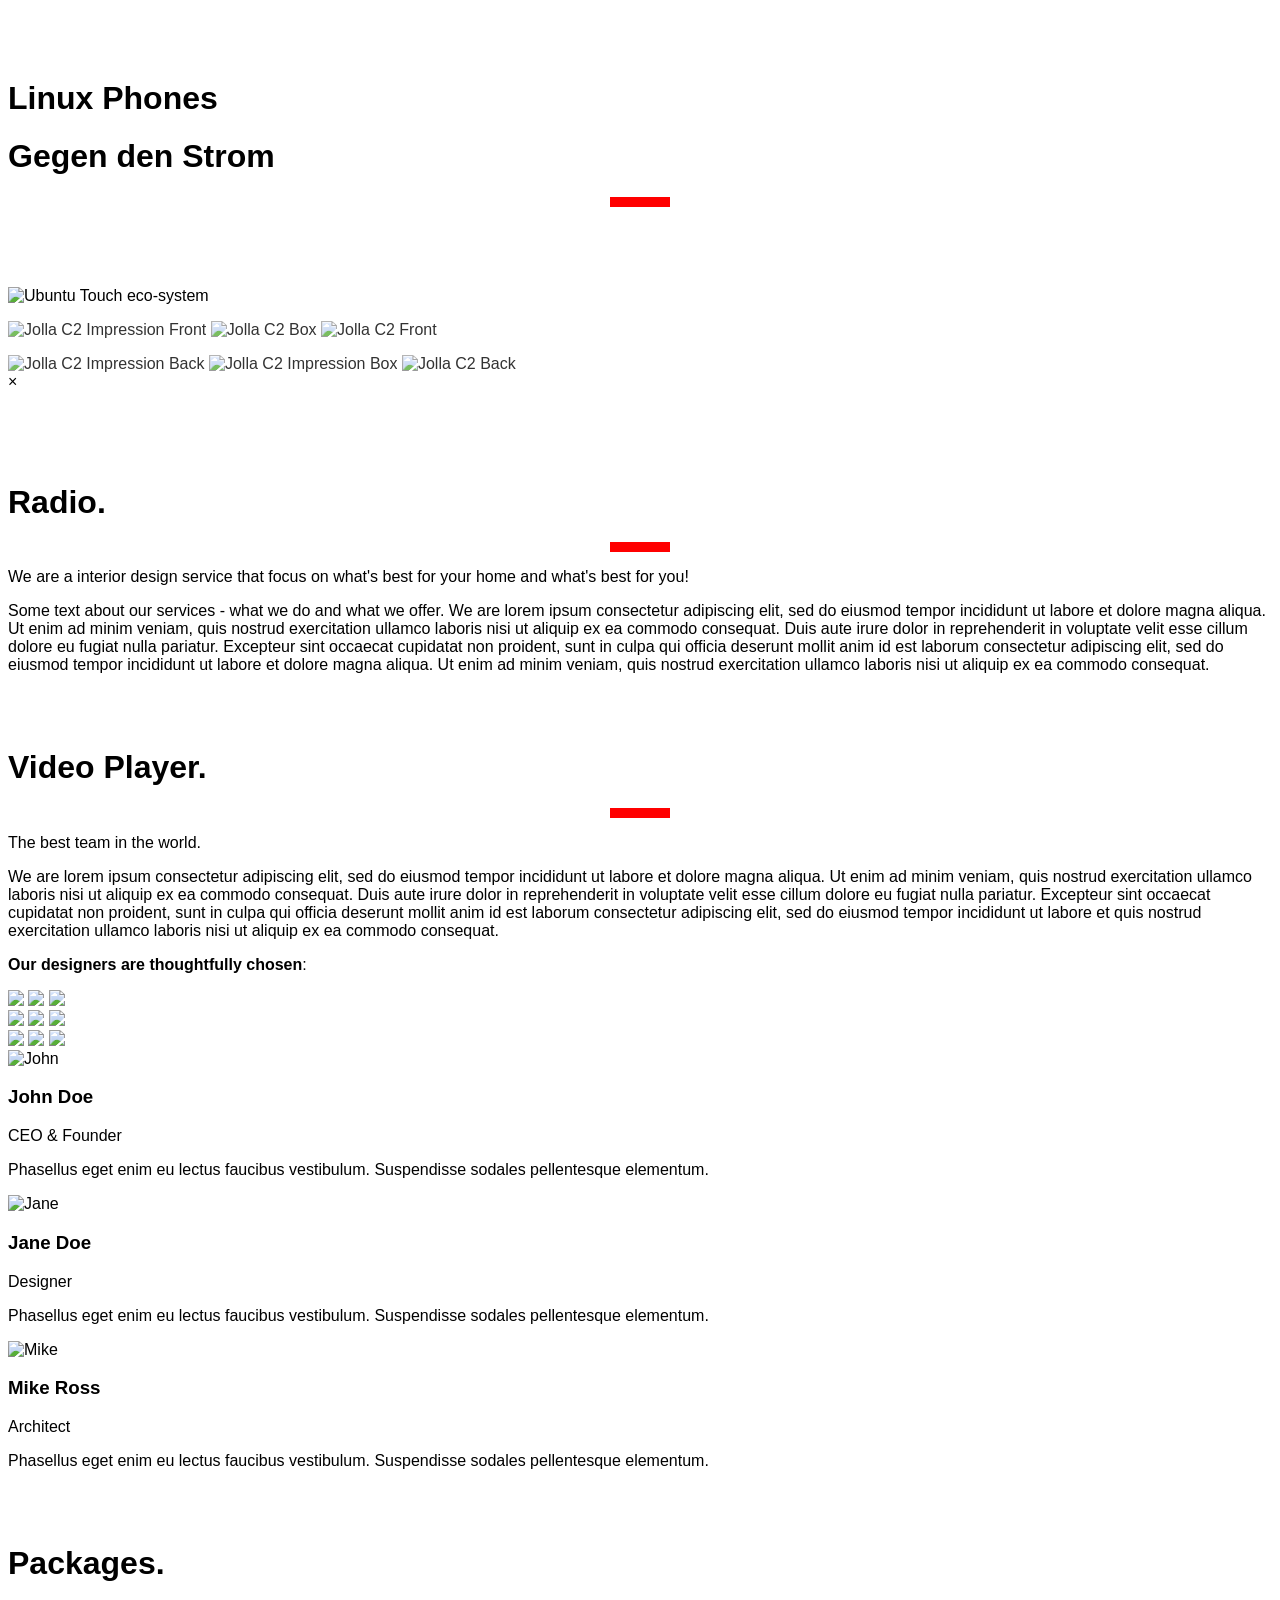
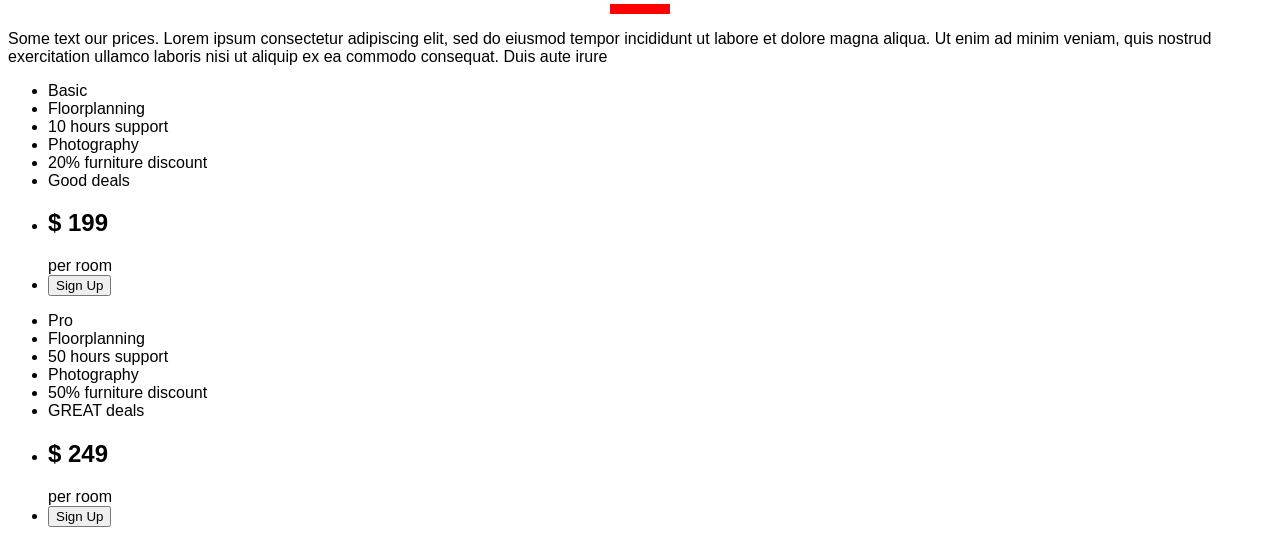
==== home_content.html @ 477bff23 "Add files via upload" ====
<!DOCTYPE html>
<html lang="en">
  <head>
    <title>JoJuMaXx</title>
    <meta charset="UTF-8">
    <meta name="viewport" content="width=device-width, initial-scale=1">
    <link rel="stylesheet" href="https://filedn.eu/lJrHKXREEy652QMLSYIx7xF/LinuxPhones/WebSite/CSS/style.css">
    <link rel="stylesheet" href="https://filedn.eu/lJrHKXREEy652QMLSYIx7xF/LinuxPhones/WebSite/CSS/fonts.css">
    <style>
      body,h1,h2,h3,h4,h5 {font-family: "Poppins", sans-serif}
      body {font-size:16px;}
      .lp-half img{margin-bottom:-6px;margin-top:16px;opacity:0.8;cursor:pointer}
      .lp-half img:hover{opacity:1}
    </style>
  </head>
  
  <body>
    <div class="lp-main">

      <!-- Header -->
      <div class="lp-container" style="margin-top:80px" id="showcase">
        <h1 class="lp-jumbo"><b>Linux Phones</b></h1>
        <h1 class="lp-xxxlarge lp-text-red"><b>Gegen den Strom</b></h1>
        <hr style="width:50px;border:5px solid red" class="lp-round">
      </div>
  
      <div id="main_image" class="lp-container" style="margin-top:80px">
        <img class="lp-image" src="https://filedn.eu/lJrHKXREEy652QMLSYIx7xF/LinuxPhones/WebSite/Linux_Phones/Ubuntu_Touch/oekosystem_web.jpg" alt="Ubuntu Touch eco-system">
      <!-- Photo grid (modal) -->
      <div class="lp-row-padding">
        <div class="lp-half">
          <img src="https://filedn.eu/lJrHKXREEy652QMLSYIx7xF/LinuxPhones/WebSite/jolla/c2/jolla_c2_image_grid_1_web.webp" style="width:100%" onclick="onClick(this)" alt="Jolla C2 Impression Front">
          <img src="https://filedn.eu/lJrHKXREEy652QMLSYIx7xF/LinuxPhones/WebSite/jolla/c2/jolla_c2_image_grid_3_web.webp" style="width:100%" onclick="onClick(this)" alt="Jolla C2 Box">
          <img src="https://filedn.eu/lJrHKXREEy652QMLSYIx7xF/LinuxPhones/WebSite/jolla/c2/jolla_c2_image_grid_5_web.webp" style="width:100%" onclick="onClick(this)" alt="Jolla C2 Front">
        </div>

        <div class="lp-half">
          <img src="https://filedn.eu/lJrHKXREEy652QMLSYIx7xF/LinuxPhones/WebSite/jolla/c2/jolla_c2_image_grid_2_web.webp" style="width:100%" onclick="onClick(this)" alt="Jolla C2 Impression Back">
          <img src="https://filedn.eu/lJrHKXREEy652QMLSYIx7xF/LinuxPhones/WebSite/jolla/c2/jolla_c2_image_grid_4_web.webp" style="width:100%" onclick="onClick(this)" alt="Jolla C2 Impression Box">
          <img src="https://filedn.eu/lJrHKXREEy652QMLSYIx7xF/LinuxPhones/WebSite/jolla/c2/jolla_c2_image_grid_6_web.webp" style="width:100%" onclick="onClick(this)" alt="Jolla C2 Back">
        </div>
      </div>

      <!-- Modal for full size images on click-->
      <div id="modal01" class="lp-modal lp-black" style="padding-top:0" onclick="this.style.display='none'">
        <span class="lp-button lp-black lp-xxlarge lp-display-topright">×</span>
        <div class="lp-modal-content lp-animate-zoom lp-center lp-transparent lp-padding-128">
          <img id="img01" class="lp-image">
          <p id="caption"></p>
        </div>
      </div>

      <!-- Radio -->
      <div class="lp-container" id="services" style="margin-top:75px">
        <h1 class="lp-xxxlarge lp-text-red"><b>Radio.</b></h1>
        <hr style="width:50px;border:5px solid red" class="lp-round">
        <p>We are a interior design service that focus on what's best for your home and what's best for you!</p>
        <p>Some text about our services - what we do and what we offer. We are lorem ipsum consectetur adipiscing elit, sed do eiusmod tempor incididunt ut labore et dolore magna aliqua. Ut enim ad minim veniam, quis nostrud exercitation ullamco laboris nisi ut aliquip ex ea commodo consequat. Duis aute irure
    dolor in reprehenderit in voluptate velit esse cillum dolore eu fugiat nulla pariatur. Excepteur sint occaecat cupidatat non proident, sunt in culpa qui officia deserunt mollit anim id est laborum consectetur adipiscing elit, sed do eiusmod tempor
    incididunt ut labore et dolore magna aliqua. Ut enim ad minim veniam, quis nostrud exercitation ullamco laboris nisi ut aliquip ex ea commodo consequat.
        </p>
      </div>
  
      <!-- Video Player -->
      <div class="lp-container" id="designers" style="margin-top:75px">
        <h1 class="lp-xxxlarge lp-text-red"><b>Video Player.</b></h1>
        <hr style="width:50px;border:5px solid red" class="lp-round">
        <p>The best team in the world.</p>
        <p>We are lorem ipsum consectetur adipiscing elit, sed do eiusmod tempor incididunt ut labore et dolore magna aliqua. Ut enim ad minim veniam, quis nostrud exercitation ullamco laboris nisi ut aliquip ex ea commodo consequat. Duis aute irure
    dolor in reprehenderit in voluptate velit esse cillum dolore eu fugiat nulla pariatur. Excepteur sint occaecat cupidatat non proident, sunt in culpa qui officia deserunt mollit anim id est laborum consectetur adipiscing elit, sed do eiusmod tempor
    incididunt ut labore et quis nostrud exercitation ullamco laboris nisi ut aliquip ex ea commodo consequat.
        </p>
        <p><b>Our designers are thoughtfully chosen</b>:</p>
      </div>

<div class="imagegrid_row"> 
  <div class="imagegrid_column">
    <img src="https://filedn.eu/lJrHKXREEy652QMLSYIx7xF/LinuxPhones/WebSite/images/Logos/sailfish_os/sailfishOS-4_logo_web.webp" style="width:100%">
    <img src="https://filedn.eu/lJrHKXREEy652QMLSYIx7xF/LinuxPhones/WebSite/images/text-kachel_basiert-auf_grau.jpg" style="width:100%">
    <img src="https://filedn.eu/lJrHKXREEy652QMLSYIx7xF/LinuxPhones/WebSite/images/Logos/mer/mer-logo-grey_web.webp" style="width:100%">
  </div>
  <div class="imagegrid_column">
    <img src="https://filedn.eu/lJrHKXREEy652QMLSYIx7xF/LinuxPhones/WebSite/images/Logos/lipstick/lipstick-ki_logo_inverted_web.webp" style="width:100%">
    <img src="https://filedn.eu/lJrHKXREEy652QMLSYIx7xF/LinuxPhones/WebSite/images/text-kachel_made-by_weiss.jpg" style="width:100%">
    <img src="https://filedn.eu/lJrHKXREEy652QMLSYIx7xF/LinuxPhones/WebSite/images/Logos/jolla/jolla_logo_inverted_web.webp" style="width:100%">
  </div>  
  <div class="imagegrid_column">
    <img src="https://filedn.eu/lJrHKXREEy652QMLSYIx7xF/LinuxPhones/WebSite/images/Logos/lipstick/lipstick-ki_compositor_logo_web.webp" style="width:100%">
    <img src="https://filedn.eu/lJrHKXREEy652QMLSYIx7xF/LinuxPhones/WebSite/images/text-kachel_basiert-auf_grau.jpg" style="width:100%">
    <img src="https://filedn.eu/lJrHKXREEy652QMLSYIx7xF/LinuxPhones/WebSite/images/Logos/wayland/wayland_logo_grau_2_web.jpg" style="width:100%">
  </div>
</div>

      <!-- The Team -->
      <div class="lp-row-padding lp-grayscale">
        <div class="lp-col m4 lp-margin-bottom">
          <div class="lp-light-grey">
            <img src="/w3images/team2.jpg" alt="John" style="width:100%">
            <div class="lp-container">
              <h3>John Doe</h3>
              <p class="lp-opacity">CEO & Founder</p>
              <p>Phasellus eget enim eu lectus faucibus vestibulum. Suspendisse sodales pellentesque elementum.</p>
            </div>
          </div>
        </div>
        <div class="lp-col m4 lp-margin-bottom">
          <div class="lp-light-grey">
            <img src="/w3images/team1.jpg" alt="Jane" style="width:100%">
            <div class="lp-container">
              <h3>Jane Doe</h3>
              <p class="lp-opacity">Designer</p>
              <p>Phasellus eget enim eu lectus faucibus vestibulum. Suspendisse sodales pellentesque elementum.</p>
            </div>
          </div>
        </div>
        <div class="lp-col m4 lp-margin-bottom">
          <div class="lp-light-grey">
            <img src="/w3images/team3.jpg" alt="Mike" style="width:100%">
            <div class="lp-container">
              <h3>Mike Ross</h3>
              <p class="lp-opacity">Architect</p>
              <p>Phasellus eget enim eu lectus faucibus vestibulum. Suspendisse sodales pellentesque elementum.</p>
            </div>
          </div>
        </div>
      </div>

      <!-- Packages / Pricing Tables -->
      <div class="lp-container" id="packages" style="margin-top:75px">
        <h1 class="lp-xxxlarge lp-text-red"><b>Packages.</b></h1>
        <hr style="width:50px;border:5px solid red" class="lp-round">
        <p>Some text our prices. Lorem ipsum consectetur adipiscing elit, sed do eiusmod tempor incididunt ut labore et dolore magna aliqua. Ut enim ad minim veniam, quis nostrud exercitation ullamco laboris nisi ut aliquip ex ea commodo consequat. Duis aute irure</p>
      </div>

      <div class="lp-row-padding">
        <div class="lp-half lp-margin-bottom">
          <ul class="lp-ul lp-light-grey lp-center">
            <li class="lp-dark-grey lp-xlarge lp-padding-32">Basic</li>
            <li class="lp-padding-16">Floorplanning</li>
            <li class="lp-padding-16">10 hours support</li>
            <li class="lp-padding-16">Photography</li>
            <li class="lp-padding-16">20% furniture discount</li>
            <li class="lp-padding-16">Good deals</li>
            <li class="lp-padding-16">
              <h2>$ 199</h2>
              <span class="lp-opacity">per room</span>
            </li>
            <li class="lp-light-grey lp-padding-24">
              <button class="lp-button lp-white lp-padding-large lp-hover-black">Sign Up</button>
            </li>
          </ul>
        </div>
        
        <div class="lp-half">
          <ul class="lp-ul lp-light-grey lp-center">
            <li class="lp-red lp-xlarge lp-padding-32">Pro</li>
            <li class="lp-padding-16">Floorplanning</li>
            <li class="lp-padding-16">50 hours support</li>
            <li class="lp-padding-16">Photography</li>
            <li class="lp-padding-16">50% furniture discount</li>
            <li class="lp-padding-16">GREAT deals</li>
            <li class="lp-padding-16">
              <h2>$ 249</h2>
              <span class="lp-opacity">per room</span>
            </li>
            <li class="lp-light-grey lp-padding-24">
              <button class="lp-button lp-red lp-padding-large lp-hover-black">Sign Up</button>
            </li>
          </ul>
        </div>
      </div>

    <!-- End page content -->
    </div>

    <script src="https://filedn.eu/lJrHKXREEy652QMLSYIx7xF/LinuxPhones/WebSite/JS/iframe.js"></script>
  </body>
</html>
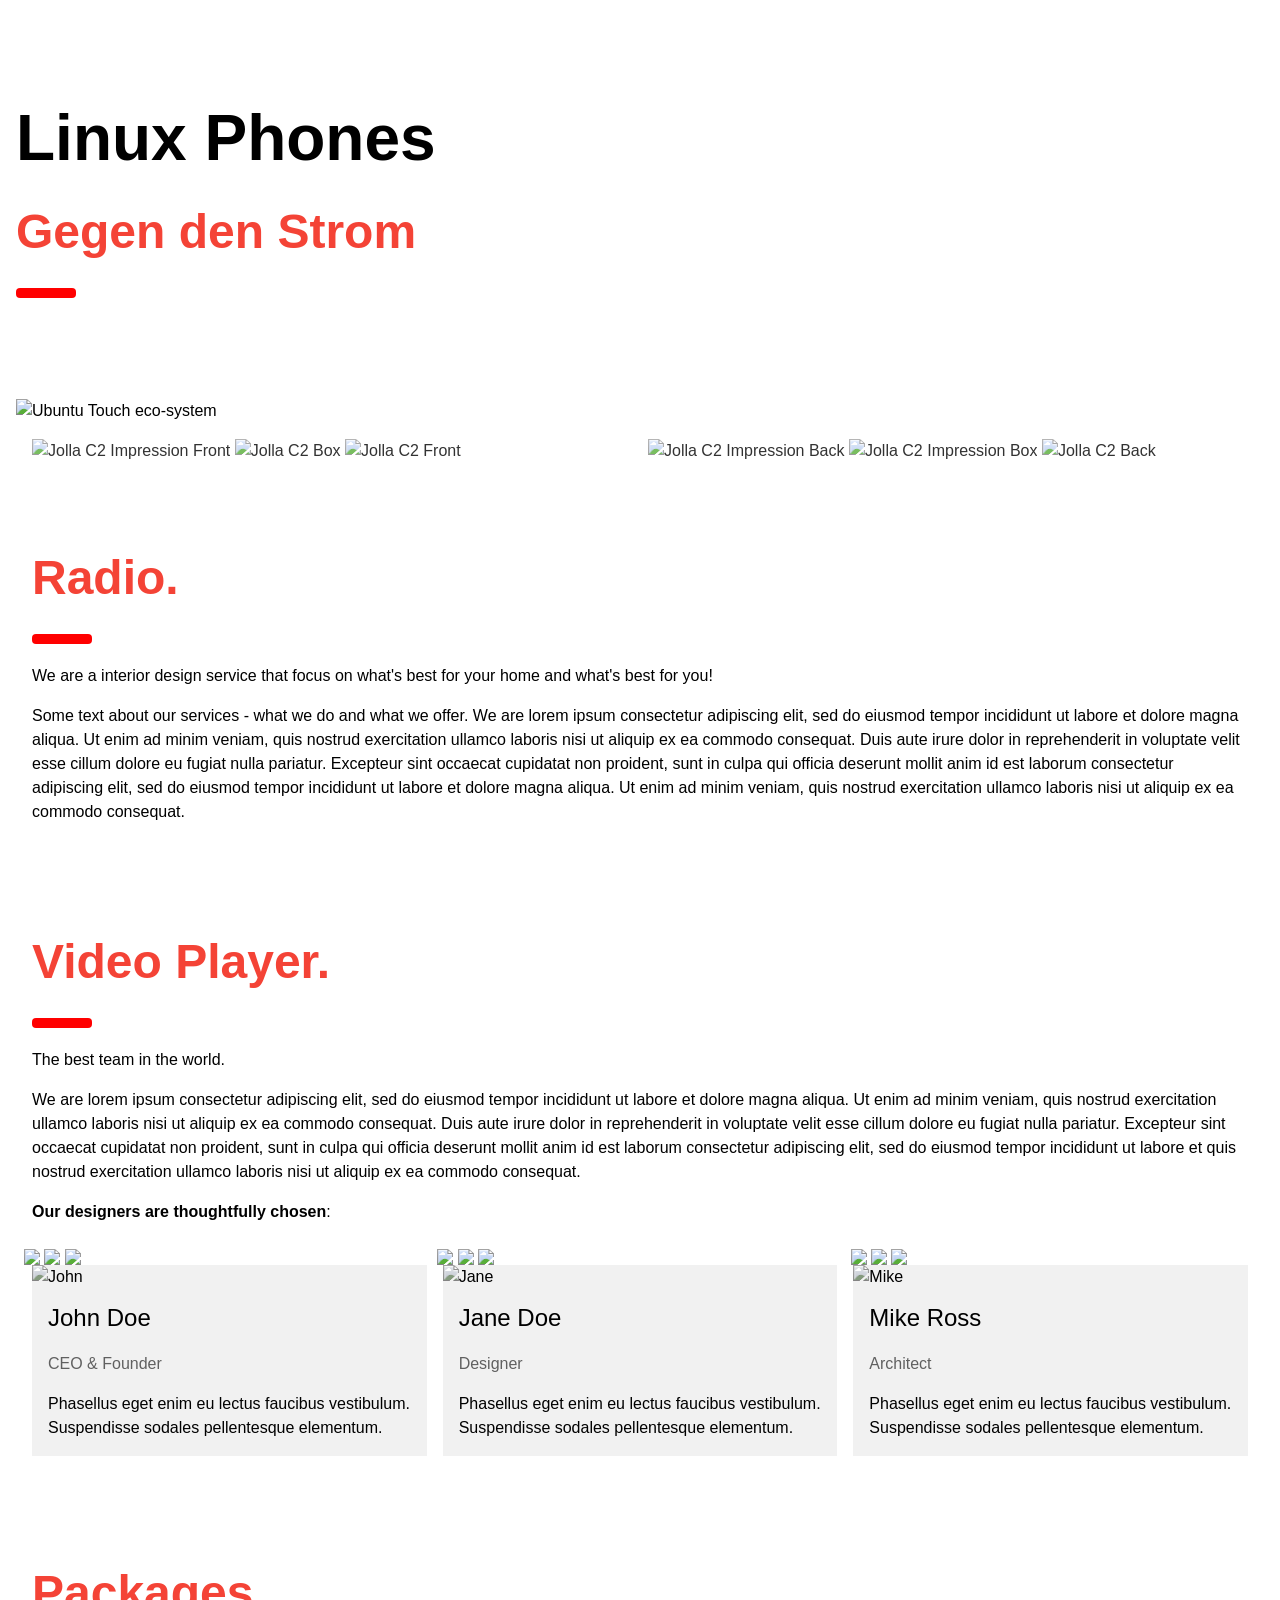
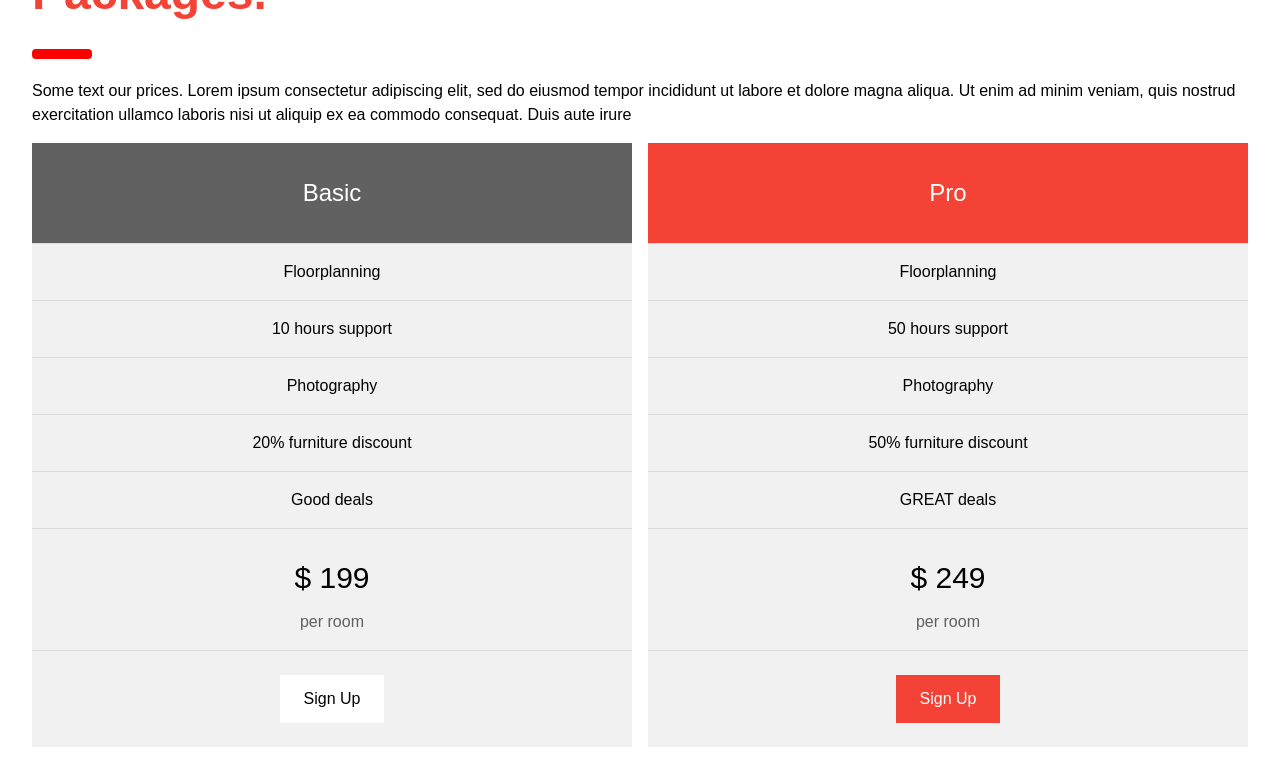
==== commit 49865bd5: "Update home_content.html" ====
--- a/home_content.html
+++ b/home_content.html
@@ -4,8 +4,8 @@
     <title>JoJuMaXx</title>
     <meta charset="UTF-8">
     <meta name="viewport" content="width=device-width, initial-scale=1">
-    <link rel="stylesheet" href="https://filedn.eu/lJrHKXREEy652QMLSYIx7xF/LinuxPhones/WebSite/CSS/style.css">
-    <link rel="stylesheet" href="https://filedn.eu/lJrHKXREEy652QMLSYIx7xF/LinuxPhones/WebSite/CSS/fonts.css">
+    <link rel="stylesheet" href="./css/style.css">
+    <link rel="stylesheet" href="./css/fonts.css">
     <style>
       body,h1,h2,h3,h4,h5 {font-family: "Poppins", sans-serif}
       body {font-size:16px;}
--- a/css/style.css
+++ b/css/style.css
@@ -0,0 +1,1557 @@
+/* W3.CSS 4.15 December 2020 by Jan Egil and Borge Refsnes */
+ html{
+    box-sizing:border-box
+}
+*,*:before,*:after{
+    box-sizing:inherit
+}
+/* Extract from normalize.css by Nicolas Gallagher and Jonathan Neal git.io/normalize */
+ html{
+    -ms-text-size-adjust:100%;
+    -webkit-text-size-adjust:100%
+}
+body{
+    margin:0
+}
+
+/* Image Grid - Start*/
+.imagegrid_row {
+  display: -ms-flexbox; /* IE10 */
+  display: flex;
+  -ms-flex-wrap: wrap; /* IE10 */
+  flex-wrap: wrap;
+  padding: 0 4px;
+}
+
+/* Create three equal columns that sit next to each other */
+.imagegrid_column {
+  -ms-flex: 33.33%; /* IE10 */
+  flex: 33.33%;
+  max-width: 33.33%;
+  padding: 0 4px;
+}
+
+.imagegrid_column_summary {
+  -ms-flex: 33.33%; /* IE10 */
+  flex: 33.33%;
+  max-width: 33.33%;
+}
+
+.imagegrid_column img {
+  margin-top: 8px;
+  vertical-align: middle;
+  width: 100%;
+}
+
+.imagegrid_column_summary img {
+  margin-top: 8px;
+  vertical-align: middle;
+  width: 100%;
+}
+/* Image Grid - End */
+ article,aside,details,figcaption,figure,footer,header,main,menu,nav,section{
+    display:block
+}
+summary{
+    display:list-item
+}
+ audio,canvas,progress,video{
+    display:inline-block
+}
+progress{
+    vertical-align:baseline
+}
+ audio:not([controls]){
+    display:none;
+    height:0
+}
+[hidden],template{
+    display:none
+}
+ a{
+    background-color:transparent
+}
+a:active,a:hover{
+    outline-width:0
+}
+ abbr[title]{
+    border-bottom:none;
+    text-decoration:underline;
+    text-decoration:underline dotted
+}
+ b,strong{
+    font-weight:bolder
+}
+dfn{
+    font-style:italic
+}
+mark{
+    background:#ff0;
+    color:#000
+}
+ small{
+    font-size:80%
+}
+sub,sup{
+    font-size:75%;
+    line-height:0;
+    position:relative;
+    vertical-align:baseline
+}
+ sub{
+    bottom:-0.25em
+}
+sup{
+    top:-0.5em
+}
+figure{
+    margin:1em 40px
+}
+img{
+    border-style:none
+}
+ code,kbd,pre,samp{
+    font-family:monospace,monospace;
+    font-size:1em
+}
+hr{
+    box-sizing:content-box;
+    height:0;
+    overflow:visible
+}
+ button,input,select,textarea,optgroup{
+    font:inherit;
+    margin:0
+}
+optgroup{
+    font-weight:bold
+}
+ button,input{
+    overflow:visible
+}
+button,select{
+    text-transform:none
+}
+ button,[type=button],[type=reset],[type=submit]{
+    -webkit-appearance:button
+}
+ button::-moz-focus-inner,[type=button]::-moz-focus-inner,[type=reset]::-moz-focus-inner,[type=submit]::-moz-focus-inner{
+    border-style:none;
+    padding:0
+}
+ button:-moz-focusring,[type=button]:-moz-focusring,[type=reset]:-moz-focusring,[type=submit]:-moz-focusring{
+    outline:1px dotted ButtonText
+}
+ fieldset{
+    border:1px solid #c0c0c0;
+    margin:0 2px;
+    padding:.35em .625em .75em
+}
+ legend{
+    color:inherit;
+    display:table;
+    max-width:100%;
+    padding:0;
+    white-space:normal
+}
+textarea{
+    overflow:auto
+}
+ [type=checkbox],[type=radio]{
+    padding:0
+}
+ [type=number]::-webkit-inner-spin-button,[type=number]::-webkit-outer-spin-button{
+    height:auto
+}
+ [type=search]{
+    -webkit-appearance:textfield;
+    outline-offset:-2px
+}
+ [type=search]::-webkit-search-decoration{
+    -webkit-appearance:none
+}
+ ::-webkit-file-upload-button{
+    -webkit-appearance:button;
+    font:inherit
+}
+/* End extract */
+ html,body{
+    font-family:Verdana,sans-serif;
+    font-size:15px;
+    line-height:1.5
+}
+html{
+    overflow-x:hidden
+}
+ h1{
+    font-size:36px
+}
+h2{
+    font-size:30px
+}
+h3{
+    font-size:24px
+}
+h4{
+    font-size:20px
+}
+h5{
+    font-size:18px
+}
+h6{
+    font-size:16px
+}
+ .lp-serif{
+    font-family:serif
+}
+.lp-sans-serif{
+    font-family:sans-serif
+}
+.lp-cursive{
+    font-family:cursive
+}
+.lp-monospace{
+    font-family:monospace
+}
+ h1,h2,h3,h4,h5,h6{
+    font-family:"Segoe UI",Arial,sans-serif;
+    font-weight:400;
+    margin:10px 0
+}
+.lp-wide{
+    letter-spacing:4px
+}
+ hr{
+    border:0;
+    border-top:1px solid #eee;
+    margin:20px 0
+}
+ .lp-image{
+    max-width:100%;
+    height:auto
+}
+img{
+    vertical-align:middle
+}
+a{
+    color:inherit
+}
+ .lp-table,.lp-table-all{
+    border-collapse:collapse;
+    border-spacing:0;
+    width:100%;
+    display:table
+}
+.lp-table-all{
+    border:1px solid #ccc
+}
+ .lp-bordered tr,.lp-table-all tr{
+    border-bottom:1px solid #ddd
+}
+.lp-striped tbody tr:nth-child(even){
+    background-color:#f1f1f1
+}
+ .lp-table-all tr:nth-child(odd){
+    background-color:#fff
+}
+.lp-table-all tr:nth-child(even){
+    background-color:#f1f1f1
+}
+ .lp-hoverable tbody tr:hover,.lp-ul.lp-hoverable li:hover{
+    background-color:#ccc
+}
+.lp-centered tr th,.lp-centered tr td{
+    text-align:center
+}
+ .lp-table td,.lp-table th,.lp-table-all td,.lp-table-all th{
+    padding:8px 8px;
+    display:table-cell;
+    text-align:left;
+    vertical-align:top
+}
+ .lp-table th:first-child,.lp-table td:first-child,.lp-table-all th:first-child,.lp-table-all td:first-child{
+    padding-left:16px
+}
+ .lp-btn,.lp-button{
+    border:none;
+    display:inline-block;
+    padding:8px 16px;
+    vertical-align:middle;
+    overflow:hidden;
+    text-decoration:none;
+    color:inherit;
+    background-color:inherit;
+    text-align:center;
+    cursor:pointer;
+    white-space:nowrap
+}
+ .lp-btn:hover{
+    box-shadow:0 8px 16px 0 rgba(0,0,0,0.2),0 6px 20px 0 rgba(0,0,0,0.19)
+}
+ .lp-btn,.lp-button{
+    -webkit-touch-callout:none;
+    -webkit-user-select:none;
+    -khtml-user-select:none;
+    -moz-user-select:none;
+    -ms-user-select:none;
+    user-select:none
+}
+ .lp-disabled,.lp-btn:disabled,.lp-button:disabled{
+    cursor:not-allowed;
+    opacity:0.3
+}
+.lp-disabled *,:disabled *{
+    pointer-events:none
+}
+ .lp-btn.lp-disabled:hover,.lp-btn:disabled:hover{
+    box-shadow:none
+}
+ .lp-badge,.lp-tag{
+    background-color:#000;
+    color:#fff;
+    display:inline-block;
+    padding-left:8px;
+    padding-right:8px;
+    text-align:center
+}
+.lp-badge{
+    border-radius:50%
+}
+ .lp-ul{
+    list-style-type:none;
+    padding:0;
+    margin:0
+}
+.lp-ul li{
+    padding:8px 16px;
+    border-bottom:1px solid #ddd
+}
+.lp-ul li:last-child{
+    border-bottom:none
+}
+ .lp-tooltip,.lp-display-container{
+    position:relative
+}
+.lp-tooltip .lp-text{
+    display:none
+}
+.lp-tooltip:hover .lp-text{
+    display:inline-block
+}
+ .lp-ripple:active{
+    opacity:0.5
+}
+.lp-ripple{
+    transition:opacity 0s
+}
+ .lp-input{
+    padding:8px;
+    display:block;
+    border:none;
+    border-bottom:1px solid #ccc;
+    width:100%
+}
+ .lp-select{
+    padding:9px 0;
+    width:100%;
+    border:none;
+    border-bottom:1px solid #ccc
+}
+ .lp-dropdown-click,.lp-dropdown-hover{
+    position:relative;
+    display:inline-block;
+    cursor:pointer
+}
+ .lp-dropdown-hover:hover .lp-dropdown-content{
+    display:block
+}
+ .lp-dropdown-hover:first-child,.lp-dropdown-click:hover{
+    background-color:#ccc;
+    color:#000
+}
+ .lp-dropdown-hover:hover > .lp-button:first-child,.lp-dropdown-click:hover > .lp-button:first-child{
+    background-color:#ccc;
+    color:#000
+}
+ .lp-dropdown-content{
+    cursor:auto;
+    color:#000;
+    background-color:#fff;
+    display:none;
+    position:absolute;
+    min-width:160px;
+    margin:0;
+    padding:0;
+    z-index:1
+}
+ .lp-check,.lp-radio{
+    width:24px;
+    height:24px;
+    position:relative;
+    top:6px
+}
+ .lp-sidebar{
+    height:100%;
+    width:200px;
+    background-color:#fff;
+    position:fixed!important;
+    z-index:1;
+    overflow:auto
+}
+ .lp-bar-block .lp-dropdown-hover,.lp-bar-block .lp-dropdown-click{
+    width:100%
+}
+ .lp-bar-block .lp-dropdown-hover .lp-dropdown-content,.lp-bar-block .lp-dropdown-click .lp-dropdown-content{
+    min-width:100%
+}
+ .lp-bar-block .lp-dropdown-hover .lp-button,.lp-bar-block .lp-dropdown-click .lp-button{
+    width:100%;
+    text-align:left;
+    padding:8px 16px
+}
+ .lp-main,.lp-main-frame,#main{
+    transition:margin-left .4s
+}
+ .lp-modal{
+    z-index:3;
+    display:none;
+    padding-top:100px;
+    position:fixed;
+    left:0;
+    top:0;
+    width:100%;
+    height:100%;
+    overflow:auto;
+    background-color:rgb(0,0,0);
+    background-color:rgba(0,0,0,0.4)
+}
+ .lp-modal-content{
+    margin:auto;
+    background-color:#fff;
+    position:relative;
+    padding:0;
+    outline:0;
+    width:600px
+}
+ .lp-bar{
+    width:100%;
+    overflow:hidden
+}
+.lp-center .lp-bar{
+    display:inline-block;
+    width:auto
+}
+ .lp-bar .lp-bar-item{
+    padding:8px 16px;
+    float:left;
+    width:auto;
+    border:none;
+    display:block;
+    outline:0
+}
+ .lp-bar .lp-dropdown-hover,.lp-bar .lp-dropdown-click{
+    position:static;
+    float:left
+}
+ .lp-bar .lp-button{
+    white-space:normal
+}
+ .lp-bar-block .lp-bar-item{
+    width:100%;
+    display:block;
+    padding:8px 16px;
+    text-align:left;
+    border:none;
+    white-space:normal;
+    float:none;
+    outline:0
+}
+ .lp-bar-block.lp-center .lp-bar-item{
+    text-align:center
+}
+.lp-block{
+    display:block;
+    width:100%
+}
+ .lp-responsive{
+    display:block;
+    overflow-x:auto
+}
+ .lp-container:after,.lp-container:before,.lp-panel:after,.lp-panel:before,.lp-row:after,.lp-row:before,.lp-row-padding:after,.lp-row-padding:before, .lp-cell-row:before,.lp-cell-row:after,.lp-clear:after,.lp-clear:before,.lp-bar:before,.lp-bar:after{
+    content:"";
+    display:table;
+    clear:both
+}
+ .lp-col,.lp-half,.lp-third,.lp-twothird,.lp-threequarter,.lp-quarter{
+    float:left;
+    width:100%
+}
+ .lp-col.s1{
+    width:8.33333%
+}
+.lp-col.s2{
+    width:16.66666%
+}
+.lp-col.s3{
+    width:24.99999%
+}
+.lp-col.s4{
+    width:33.33333%
+}
+ .lp-col.s5{
+    width:41.66666%
+}
+.lp-col.s6{
+    width:49.99999%
+}
+.lp-col.s7{
+    width:58.33333%
+}
+.lp-col.s8{
+    width:66.66666%
+}
+ .lp-col.s9{
+    width:74.99999%
+}
+.lp-col.s10{
+    width:83.33333%
+}
+.lp-col.s11{
+    width:91.66666%
+}
+.lp-col.s12{
+    width:99.99999%
+}
+ @media (min-width:601px){
+    .lp-col.m1{
+        width:8.33333%
+    }
+    .lp-col.m2{
+        width:16.66666%
+    }
+    .lp-col.m3,.lp-quarter{
+        width:24.99999%
+    }
+    .lp-col.m4,.lp-third{
+        width:33.33333%
+    }
+     .lp-col.m5{
+        width:41.66666%
+    }
+    .lp-col.m6,.lp-half{
+        width:49.99999%
+    }
+    .lp-col.m7{
+        width:58.33333%
+    }
+    .lp-col.m8,.lp-twothird{
+        width:66.66666%
+    }
+     .lp-col.m9,.lp-threequarter{
+        width:74.99999%
+    }
+    .lp-col.m10{
+        width:83.33333%
+    }
+    .lp-col.m11{
+        width:91.66666%
+    }
+    .lp-col.m12{
+        width:99.99999%
+    }
+}
+ @media (min-width:993px){
+    .lp-col.l1{
+        width:8.33333%
+    }
+    .lp-col.l2{
+        width:16.66666%
+    }
+    .lp-col.l3{
+        width:24.99999%
+    }
+    .lp-col.l4{
+        width:33.33333%
+    }
+     .lp-col.l5{
+        width:41.66666%
+    }
+    .lp-col.l6{
+        width:49.99999%
+    }
+    .lp-col.l7{
+        width:58.33333%
+    }
+    .lp-col.l8{
+        width:66.66666%
+    }
+     .lp-col.l9{
+        width:74.99999%
+    }
+    .lp-col.l10{
+        width:83.33333%
+    }
+    .lp-col.l11{
+        width:91.66666%
+    }
+    .lp-col.l12{
+        width:99.99999%
+    }
+}
+ .lp-rest{
+    overflow:hidden
+}
+.lp-stretch{
+    margin-left:-16px;
+    margin-right:-16px
+}
+ .lp-content,.lp-auto{
+    margin-left:auto;
+    margin-right:auto
+}
+.lp-content{
+    max-width:980px
+}
+.lp-auto{
+    max-width:1140px
+}
+ .lp-cell-row{
+    display:table;
+    width:100%
+}
+.lp-cell{
+    display:table-cell
+}
+ .lp-cell-top{
+    vertical-align:top
+}
+.lp-cell-middle{
+    vertical-align:middle
+}
+.lp-cell-bottom{
+    vertical-align:bottom
+}
+ .lp-hide{
+    display:none!important
+}
+.lp-show-block,.lp-show{
+    display:block!important
+}
+.lp-show-inline-block{
+    display:inline-block!important
+}
+ @media (max-width:1205px){
+    .lp-auto{
+        max-width:95%
+    }
+}
+ @media (max-width:800px){
+    .imagegrid_column {
+        -ms-flex: 50%;
+        flex: 50%;
+        max-width: 50%;
+    }
+    
+    .imagegrid_column_summary {
+        -ms-flex: 50%;
+        flex: 50%;
+        max-width: 50%;
+    }
+}
+ @media (max-width:600px){
+    .lp-modal-content{
+        margin:0 10px;
+        width:auto!important
+    }
+    .lp-modal{
+        padding-top:30px
+    }
+     .lp-dropdown-hover.lp-mobile .lp-dropdown-content,.lp-dropdown-click.lp-mobile .lp-dropdown-content{
+        position:relative
+    }
+     .lp-hide-small{
+        display:none!important
+    }
+    .lp-mobile{
+        display:block;
+        width:100%!important
+    }
+    .lp-bar-item.lp-mobile,.lp-dropdown-hover.lp-mobile,.lp-dropdown-click.lp-mobile{
+        text-align:center
+    }
+     .lp-dropdown-hover.lp-mobile,.lp-dropdown-hover.lp-mobile .lp-btn,.lp-dropdown-hover.lp-mobile .lp-button,.lp-dropdown-click.lp-mobile,.lp-dropdown-click.lp-mobile .lp-btn,.lp-dropdown-click.lp-mobile .lp-button{
+        width:100%
+    }
+    .imagegrid_column {
+        -ms-flex: 100%;
+        flex: 100%;
+        max-width: 100%;
+    }
+    
+    .imagegrid_column_summary {
+        -ms-flex: 100%;
+        flex: 100%;
+        max-width: 100%;
+    }
+}
+ @media (max-width:768px){
+    .lp-modal-content{
+        width:500px
+    }
+    .lp-modal{
+        padding-top:50px
+    }
+}
+ @media (min-width:993px){
+    .lp-modal-content{
+        width:900px;
+        left:150px /*added*/
+    }
+    .lp-hide-large{
+        display:none!important
+    }
+    .lp-sidebar.lp-collapse{
+        display:block!important
+    }
+}
+ @media (max-width:992px) and (min-width:601px){
+    .lp-hide-medium{
+        display:none!important
+    }
+}
+ @media (max-width:992px){
+    .lp-sidebar.lp-collapse{
+        display:none
+    }
+    .lp-main,.lp-main-frame{
+        margin-left:0!important;
+        margin-right:0!important
+    }
+    .lp-auto{
+        max-width:100%
+    }
+    .lp-modal-content{
+        padding-top: 120px !important; /*added*/
+    }
+}
+ .lp-top,.lp-bottom{
+    position:fixed;
+    width:100%;
+    z-index:1
+}
+.lp-top{
+    top:0
+}
+.lp-bottom{
+    bottom:0
+}
+ .lp-overlay{
+    position:fixed;
+    display:none;
+    width:100%;
+    height:100%;
+    top:0;
+    left:0;
+    right:0;
+    bottom:0;
+    background-color:rgba(0,0,0,0.5);
+    z-index:2
+}
+ .lp-display-topleft{
+    position:absolute;
+    left:0;
+    top:0
+}
+.lp-display-topright{
+    position:absolute;
+    right:0;
+    top:0
+}
+ .lp-display-bottomleft{
+    position:absolute;
+    left:0;
+    bottom:0
+}
+.lp-display-bottomright{
+    position:absolute;
+    right:0;
+    bottom:0
+}
+ .lp-display-middle{
+    position:absolute;
+    top:50%;
+    left:50%;
+    transform:translate(-50%,-50%);
+    -ms-transform:translate(-50%,-50%)
+}
+ .lp-display-left{
+    position:absolute;
+    top:50%;
+    left:0%;
+    transform:translate(0%,-50%);
+    -ms-transform:translate(-0%,-50%)
+}
+ .lp-display-right{
+    position:absolute;
+    top:50%;
+    right:0%;
+    transform:translate(0%,-50%);
+    -ms-transform:translate(0%,-50%)
+}
+ .lp-display-topmiddle{
+    position:absolute;
+    left:50%;
+    top:0;
+    transform:translate(-50%,0%);
+    -ms-transform:translate(-50%,0%)
+}
+ .lp-display-bottommiddle{
+    position:absolute;
+    left:50%;
+    bottom:0;
+    transform:translate(-50%,0%);
+    -ms-transform:translate(-50%,0%)
+}
+ .lp-display-container:hover .lp-display-hover{
+    display:block
+}
+.lp-display-container:hover span.lp-display-hover{
+    display:inline-block
+}
+.lp-display-hover{
+    display:none
+}
+ .lp-display-position{
+    position:absolute
+}
+ .lp-circle{
+    border-radius:50%
+}
+ .lp-round-small{
+    border-radius:2px
+}
+.lp-round,.lp-round-medium{
+    border-radius:4px
+}
+.lp-round-large{
+    border-radius:8px
+}
+.lp-round-xlarge{
+    border-radius:16px
+}
+.lp-round-xxlarge{
+    border-radius:32px
+}
+ .lp-row-padding,.lp-row-padding>.lp-half,.lp-row-padding>.lp-third,.lp-row-padding>.lp-twothird,.lp-row-padding>.lp-threequarter,.lp-row-padding>.lp-quarter,.lp-row-padding>.lp-col{
+    padding:0 8px
+}
+ .lp-container,.lp-panel{
+    padding:0.01em 16px
+}
+.lp-panel{
+    margin-top:16px;
+    margin-bottom:16px
+}
+ .lp-code,.lp-codespan{
+    font-family:Consolas,"courier new";
+    font-size:16px
+}
+ .lp-code{
+    width:auto;
+    background-color:#fff;
+    padding:8px 12px;
+    /*border-left:4px solid #4CAF50;*/
+    border-left:4px solid #F44336;
+    word-wrap:break-word
+}
+ .lp-codespan{
+    color:crimson;
+    background-color:#f1f1f1;
+    padding-left:4px;
+    padding-right:4px;
+    font-size:110%
+}
+ .lp-card,.lp-card-2{
+    box-shadow:0 2px 5px 0 rgba(0,0,0,0.16),0 2px 10px 0 rgba(0,0,0,0.12)
+}
+ .lp-card-4,.lp-hover-shadow:hover{
+    box-shadow:0 4px 10px 0 rgba(0,0,0,0.2),0 4px 20px 0 rgba(0,0,0,0.19)
+}
+ .lp-spin{
+    animation:lp-spin 2s infinite linear
+}
+@keyframes lp-spin{
+    0%{
+        transform:rotate(0deg)
+    }
+    100%{
+        transform:rotate(359deg)
+    }
+}
+ .lp-animate-fading{
+    animation:fading 10s infinite
+}
+@keyframes fading{
+    0%{
+        opacity:0
+    }
+    50%{
+        opacity:1
+    }
+    100%{
+        opacity:0
+    }
+}
+ .lp-animate-opacity{
+    animation:opac 0.8s
+}
+@keyframes opac{
+    from{
+        opacity:0
+    }
+     to{
+        opacity:1
+    }
+}
+ .lp-animate-top{
+    position:relative;
+    animation:animatetop 0.4s
+}
+@keyframes animatetop{
+    from{
+        top:-300px;
+        opacity:0
+    }
+     to{
+        top:0;
+        opacity:1
+    }
+}
+ .lp-animate-left{
+    position:relative;
+    animation:animateleft 0.4s
+}
+@keyframes animateleft{
+    from{
+        left:-300px;
+        opacity:0
+    }
+     to{
+        left:0;
+        opacity:1
+    }
+}
+ .lp-animate-right{
+    position:relative;
+    animation:animateright 0.4s
+}
+@keyframes animateright{
+    from{
+        right:-300px;
+        opacity:0
+    }
+     to{
+        right:0;
+        opacity:1
+    }
+}
+ .lp-animate-bottom{
+    position:relative;
+    animation:animatebottom 0.4s
+}
+@keyframes animatebottom{
+    from{
+        bottom:-300px;
+        opacity:0
+    }
+     to{
+        bottom:0;
+        opacity:1
+    }
+}
+ .lp-animate-zoom {
+    animation:animatezoom 0.6s
+}
+@keyframes animatezoom{
+    from{
+        transform:scale(0)
+    }
+     to{
+        transform:scale(1)
+    }
+}
+ .lp-animate-input{
+    transition:width 0.4s ease-in-out
+}
+.lp-animate-input:focus{
+    width:100%!important
+}
+ .lp-opacity,.lp-hover-opacity:hover{
+    opacity:0.60
+}
+.lp-opacity-off,.lp-hover-opacity-off:hover{
+    opacity:1
+}
+ .lp-opacity-max{
+    opacity:0.25
+}
+.lp-opacity-min{
+    opacity:0.75
+}
+ .lp-greyscale-max,.lp-grayscale-max,.lp-hover-greyscale:hover,.lp-hover-grayscale:hover{
+    filter:grayscale(100%)
+}
+ .lp-greyscale,.lp-grayscale{
+    filter:grayscale(75%)
+}
+.lp-greyscale-min,.lp-grayscale-min{
+    filter:grayscale(50%)
+}
+ .lp-sepia{
+    filter:sepia(75%)
+}
+.lp-sepia-max,.lp-hover-sepia:hover{
+    filter:sepia(100%)
+}
+.lp-sepia-min{
+    filter:sepia(50%)
+}
+ .lp-tiny{
+    font-size:10px!important
+}
+.lp-small{
+    font-size:12px!important
+}
+.lp-medium{
+    font-size:15px!important
+}
+.lp-large{
+    font-size:18px!important
+}
+ .lp-xlarge{
+    font-size:24px!important
+}
+.lp-xxlarge{
+    font-size:36px!important
+}
+.lp-xxxlarge{
+    font-size:48px!important
+}
+.lp-jumbo{
+    font-size:64px!important
+}
+ .lp-left-align{
+    text-align:left!important
+}
+.lp-right-align{
+    text-align:right!important
+}
+.lp-justify{
+    text-align:justify!important
+}
+.lp-center{
+    text-align:center!important
+}
+ .lp-border-0{
+    border:0!important
+}
+.lp-border{
+    border:1px solid #ccc!important
+}
+ .lp-border-top{
+    border-top:1px solid #ccc!important
+}
+.lp-border-bottom{
+    border-bottom:1px solid #ccc!important
+}
+ .lp-border-left{
+    border-left:1px solid #ccc!important
+}
+.lp-border-right{
+    border-right:1px solid #ccc!important
+}
+ .lp-topbar{
+    border-top:6px solid #ccc!important
+}
+.lp-bottombar{
+    border-bottom:6px solid #ccc!important
+}
+ .lp-leftbar{
+    border-left:6px solid #ccc!important
+}
+.lp-rightbar{
+    border-right:6px solid #ccc!important
+}
+ .lp-section,.lp-code{
+    margin-top:16px!important;
+    margin-bottom:16px!important
+}
+ .lp-margin{
+    margin:16px!important
+}
+.lp-margin-top{
+    margin-top:16px!important
+}
+.lp-margin-bottom{
+    margin-bottom:16px!important
+}
+ .lp-margin-left{
+    margin-left:16px!important
+}
+.lp-margin-right{
+    margin-right:16px!important
+}
+ .lp-padding-small{
+    padding:4px 8px!important
+}
+.lp-padding{
+    padding:8px 16px!important
+}
+.lp-padding-large{
+    padding:12px 24px!important
+}
+ .lp-padding-16{
+    padding-top:16px!important;
+    padding-bottom:16px!important
+}
+.lp-padding-24{
+    padding-top:24px!important;
+    padding-bottom:24px!important
+}
+ .lp-padding-32{
+    padding-top:32px!important;
+    padding-bottom:32px!important
+}
+.lp-padding-48{
+    padding-top:48px!important;
+    padding-bottom:48px!important
+}
+ .lp-padding-64{
+    padding-top:64px!important;
+    padding-bottom:64px!important
+}
+ .lp-padding-top-64{
+    padding-top:64px!important
+}
+ .lp-padding-128{ /*added*/
+    padding-top:128px!important;
+    padding-bottom:128px!important
+}
+.lp-padding-top-48{
+    padding-top:48px!important
+}
+ .lp-padding-top-32{
+    padding-top:32px!important
+}
+.lp-padding-top-24{
+    padding-top:24px!important
+}
+ .lp-left{
+    float:left!important
+}
+.lp-right{
+    float:right!important
+}
+ .lp-button:hover{
+    color:#000!important;
+    background-color:#ccc!important
+}
+ .lp-transparent,.lp-hover-none:hover{
+    background-color:transparent!important
+}
+ .lp-hover-none:hover{
+    box-shadow:none!important
+}
+/* Colors */
+ .lp-amber,.lp-hover-amber:hover{
+    color:#000!important;
+    background-color:#ffc107!important
+}
+ .lp-aqua,.lp-hover-aqua:hover{
+    color:#000!important;
+    background-color:#00ffff!important
+}
+ .lp-blue,.lp-hover-blue:hover{
+    color:#fff!important;
+    background-color:#2196F3!important
+}
+ .lp-light-blue,.lp-hover-light-blue:hover{
+    color:#000!important;
+    background-color:#87CEEB!important
+}
+ .lp-brown,.lp-hover-brown:hover{
+    color:#fff!important;
+    background-color:#795548!important
+}
+ .lp-cyan,.lp-hover-cyan:hover{
+    color:#000!important;
+    background-color:#00bcd4!important
+}
+ .lp-blue-grey,.lp-hover-blue-grey:hover,.lp-blue-gray,.lp-hover-blue-gray:hover{
+    color:#fff!important;
+    background-color:#607d8b!important
+}
+ .lp-green,.lp-hover-green:hover{
+    color:#fff!important;
+    background-color:#4CAF50!important
+}
+ .lp-light-green,.lp-hover-light-green:hover{
+    color:#000!important;
+    background-color:#8bc34a!important
+}
+ .lp-indigo,.lp-hover-indigo:hover{
+    color:#fff!important;
+    background-color:#3f51b5!important
+}
+ .lp-khaki,.lp-hover-khaki:hover{
+    color:#000!important;
+    background-color:#f0e68c!important
+}
+ .lp-lime,.lp-hover-lime:hover{
+    color:#000!important;
+    background-color:#cddc39!important
+}
+ .lp-orange,.lp-hover-orange:hover{
+    color:#000!important;
+    background-color:#ff9800!important
+}
+ .lp-deep-orange,.lp-hover-deep-orange:hover{
+    color:#fff!important;
+    background-color:#ff5722!important
+}
+ .lp-pink,.lp-hover-pink:hover{
+    color:#fff!important;
+    background-color:#e91e63!important
+}
+ .lp-purple,.lp-hover-purple:hover{
+    color:#fff!important;
+    background-color:#9c27b0!important
+}
+ .lp-deep-purple,.lp-hover-deep-purple:hover{
+    color:#fff!important;
+    background-color:#673ab7!important
+}
+ .lp-red,.lp-hover-red:hover{
+    color:#fff!important;
+    background-color:#f44336!important
+}
+ .lp-sand,.lp-hover-sand:hover{
+    color:#000!important;
+    background-color:#fdf5e6!important
+}
+ .lp-teal,.lp-hover-teal:hover{
+    color:#fff!important;
+    background-color:#009688!important
+}
+ .lp-yellow,.lp-hover-yellow:hover{
+    color:#000!important;
+    background-color:#ffeb3b!important
+}
+ .lp-white,.lp-hover-white:hover{
+    color:#000!important;
+    background-color:#fff!important
+}
+ .lp-black,.lp-hover-black:hover{
+    color:#fff!important;
+    background-color:#000!important
+}
+ .lp-grey,.lp-hover-grey:hover,.lp-gray,.lp-hover-gray:hover{
+    color:#000!important;
+    background-color:#9e9e9e!important
+}
+ .lp-light-grey,.lp-hover-light-grey:hover,.lp-light-gray,.lp-hover-light-gray:hover{
+    color:#000!important;
+    background-color:#f1f1f1!important
+}
+ .lp-dark-grey,.lp-hover-dark-grey:hover,.lp-dark-gray,.lp-hover-dark-gray:hover{
+    color:#fff!important;
+    background-color:#616161!important
+}
+ .lp-pale-red,.lp-hover-pale-red:hover{
+    color:#000!important;
+    background-color:#ffdddd!important
+}
+ .lp-pale-green,.lp-hover-pale-green:hover{
+    color:#000!important;
+    background-color:#ddffdd!important
+}
+ .lp-pale-yellow,.lp-hover-pale-yellow:hover{
+    color:#000!important;
+    background-color:#ffffcc!important
+}
+ .lp-pale-blue,.lp-hover-pale-blue:hover{
+    color:#000!important;
+    background-color:#ddffff!important
+}
+ .lp-text-amber,.lp-hover-text-amber:hover{
+    color:#ffc107!important
+}
+ .lp-text-aqua,.lp-hover-text-aqua:hover{
+    color:#00ffff!important
+}
+ .lp-text-blue,.lp-hover-text-blue:hover{
+    color:#2196F3!important
+}
+ .lp-text-light-blue,.lp-hover-text-light-blue:hover{
+    color:#87CEEB!important
+}
+ .lp-text-brown,.lp-hover-text-brown:hover{
+    color:#795548!important
+}
+ .lp-text-cyan,.lp-hover-text-cyan:hover{
+    color:#00bcd4!important
+}
+ .lp-text-blue-grey,.lp-hover-text-blue-grey:hover,.lp-text-blue-gray,.lp-hover-text-blue-gray:hover{
+    color:#607d8b!important
+}
+ .lp-text-green,.lp-hover-text-green:hover{
+    color:#4CAF50!important
+}
+ .lp-text-light-green,.lp-hover-text-light-green:hover{
+    color:#8bc34a!important
+}
+ .lp-text-indigo,.lp-hover-text-indigo:hover{
+    color:#3f51b5!important
+}
+ .lp-text-khaki,.lp-hover-text-khaki:hover{
+    color:#b4aa50!important
+}
+ .lp-text-lime,.lp-hover-text-lime:hover{
+    color:#cddc39!important
+}
+ .lp-text-orange,.lp-hover-text-orange:hover{
+    color:#ff9800!important
+}
+ .lp-text-deep-orange,.lp-hover-text-deep-orange:hover{
+    color:#ff5722!important
+}
+ .lp-text-pink,.lp-hover-text-pink:hover{
+    color:#e91e63!important
+}
+ .lp-text-purple,.lp-hover-text-purple:hover{
+    color:#9c27b0!important
+}
+ .lp-text-deep-purple,.lp-hover-text-deep-purple:hover{
+    color:#673ab7!important
+}
+ .lp-text-red,.lp-hover-text-red:hover{
+    color:#f44336!important
+}
+ .lp-text-sand,.lp-hover-text-sand:hover{
+    color:#fdf5e6!important
+}
+ .lp-text-teal,.lp-hover-text-teal:hover{
+    color:#009688!important
+}
+ .lp-text-yellow,.lp-hover-text-yellow:hover{
+    color:#d2be0e!important
+}
+ .lp-text-white,.lp-hover-text-white:hover{
+    color:#fff!important
+}
+ .lp-text-black,.lp-hover-text-black:hover{
+    color:#000!important
+}
+ .lp-text-grey,.lp-hover-text-grey:hover,.lp-text-gray,.lp-hover-text-gray:hover{
+    color:#757575!important
+}
+ .lp-text-light-grey,.lp-hover-text-light-grey:hover,.lp-text-light-gray,.lp-hover-text-light-gray:hover{
+    color:#f1f1f1!important
+}
+ .lp-text-dark-grey,.lp-hover-text-dark-grey:hover,.lp-text-dark-gray,.lp-hover-text-dark-gray:hover{
+    color:#3a3a3a!important
+}
+ .lp-border-amber,.lp-hover-border-amber:hover{
+    border-color:#ffc107!important
+}
+ .lp-border-aqua,.lp-hover-border-aqua:hover{
+    border-color:#00ffff!important
+}
+ .lp-border-blue,.lp-hover-border-blue:hover{
+    border-color:#2196F3!important
+}
+ .lp-border-light-blue,.lp-hover-border-light-blue:hover{
+    border-color:#87CEEB!important
+}
+ .lp-border-brown,.lp-hover-border-brown:hover{
+    border-color:#795548!important
+}
+ .lp-border-cyan,.lp-hover-border-cyan:hover{
+    border-color:#00bcd4!important
+}
+ .lp-border-blue-grey,.lp-hover-border-blue-grey:hover,.lp-border-blue-gray,.lp-hover-border-blue-gray:hover{
+    border-color:#607d8b!important
+}
+ .lp-border-green,.lp-hover-border-green:hover{
+    border-color:#4CAF50!important
+}
+ .lp-border-light-green,.lp-hover-border-light-green:hover{
+    border-color:#8bc34a!important
+}
+ .lp-border-indigo,.lp-hover-border-indigo:hover{
+    border-color:#3f51b5!important
+}
+ .lp-border-khaki,.lp-hover-border-khaki:hover{
+    border-color:#f0e68c!important
+}
+ .lp-border-lime,.lp-hover-border-lime:hover{
+    border-color:#cddc39!important
+}
+ .lp-border-orange,.lp-hover-border-orange:hover{
+    border-color:#ff9800!important
+}
+ .lp-border-deep-orange,.lp-hover-border-deep-orange:hover{
+    border-color:#ff5722!important
+}
+ .lp-border-pink,.lp-hover-border-pink:hover{
+    border-color:#e91e63!important
+}
+ .lp-border-purple,.lp-hover-border-purple:hover{
+    border-color:#9c27b0!important
+}
+ .lp-border-deep-purple,.lp-hover-border-deep-purple:hover{
+    border-color:#673ab7!important
+}
+ .lp-border-red,.lp-hover-border-red:hover{
+    border-color:#f44336!important
+}
+ .lp-border-sand,.lp-hover-border-sand:hover{
+    border-color:#fdf5e6!important
+}
+ .lp-border-teal,.lp-hover-border-teal:hover{
+    border-color:#009688!important
+}
+ .lp-border-yellow,.lp-hover-border-yellow:hover{
+    border-color:#ffeb3b!important
+}
+ .lp-border-white,.lp-hover-border-white:hover{
+    border-color:#fff!important
+}
+ .lp-border-black,.lp-hover-border-black:hover{
+    border-color:#000!important
+}
+ .lp-border-grey,.lp-hover-border-grey:hover,.lp-border-gray,.lp-hover-border-gray:hover{
+    border-color:#9e9e9e!important
+}
+ .lp-border-light-grey,.lp-hover-border-light-grey:hover,.lp-border-light-gray,.lp-hover-border-light-gray:hover{
+    border-color:#f1f1f1!important
+}
+ .lp-border-dark-grey,.lp-hover-border-dark-grey:hover,.lp-border-dark-gray,.lp-hover-border-dark-gray:hover{
+    border-color:#616161!important
+}
+ .lp-border-pale-red,.lp-hover-border-pale-red:hover{
+    border-color:#ffe7e7!important
+}
+ .lp-border-pale-green,.lp-hover-border-pale-green:hover{
+    border-color:#e7ffe7!important
+}
+ .lp-border-pale-yellow,.lp-hover-border-pale-yellow:hover{
+    border-color:#ffffcc!important
+}
+.lp-border-pale-blue,.lp-hover-border-pale-blue:hover{
+    border-color:#e7ffff!important
+}
+ 
+/* Added */
+
+iframe {
+  border:none;
+}
+
+.no-link-deco {
+    text-decoration: none;
+}
+
+.full-width {
+    width:100%;
+}
+
+.icon-headline {
+  display: flex;
+  align-items: center; /* Vertikale Ausrichtung */
+}
+
+.icon-headline img {
+  height: 1em; /* Höhe des Bildes auf die Höhe der Schrift setzen */
+  margin-right: 10px; /* Abstand zwischen Bild und Überschrift */
+}
+
+/* Collapsible menu */
+.collapsible {
+  border:none;
+    display:inline-block;
+    padding:8px 16px;
+    vertical-align:middle;
+    overflow:hidden;
+    text-decoration:none;
+    color:inherit;
+    background-color:inherit;
+    text-align:center;
+    cursor:pointer;
+    white-space:nowrap
+}
+
+.active, .collapsible:hover {
+  color:#000!important;
+    background-color:#fff!important
+}
+
+.content {
+  padding: 0 18px;
+  display: none;
+  overflow: hidden;
+  background-color: #f1f1f1;
+}
+
+.lp-button-collapsible {
+    border:none;
+    display:inline-block;
+    padding:8px 16px;
+    vertical-align:middle;
+    overflow:hidden;
+    text-decoration:none;
+    color:#000;
+    background-color:inherit;
+    text-align:center;
+    cursor:pointer;
+    white-space:nowrap
+}
+
+.collapsible:after {
+  /*content: '\02795';*/ /* Unicode character for "plus" sign (+) */
+  content: '+';
+  font-size: 1.5em;
+  /*font-weight: bold;*/
+  line-height: 1;
+  color: white;
+  float: right;
+  margin-left: 5px;
+}
+
+.active:after {
+  /*content: "\2796";*/ /* Unicode character for "minus" sign (-) */
+  content: '-';
+  color: #f44336!important;
+}
+
+.collapsible:hover:after {
+  color: #f44336!important;
+}
+
+/* Expandable section styles */
+      details {
+        margin: 20px;
+        background-color: #616161;
+        padding: 15px;
+        border-radius: 5px;
+        color: #fff;
+        text-align: left;
+      }
+
+      summary {
+        cursor: pointer;
+        font-weight: bold;
+        text-align: left;
+        color: #fff;
+        font-size: 16px;
+      }
--- a/css/fonts.css
+++ b/css/fonts.css
@@ -0,0 +1,7 @@
+@font-face {
+  font-family: 'Poppins';
+  src: url('../Fonts/Poppins/Poppins-Regular.ttf') format('truetype');
+}           
+
+
+
